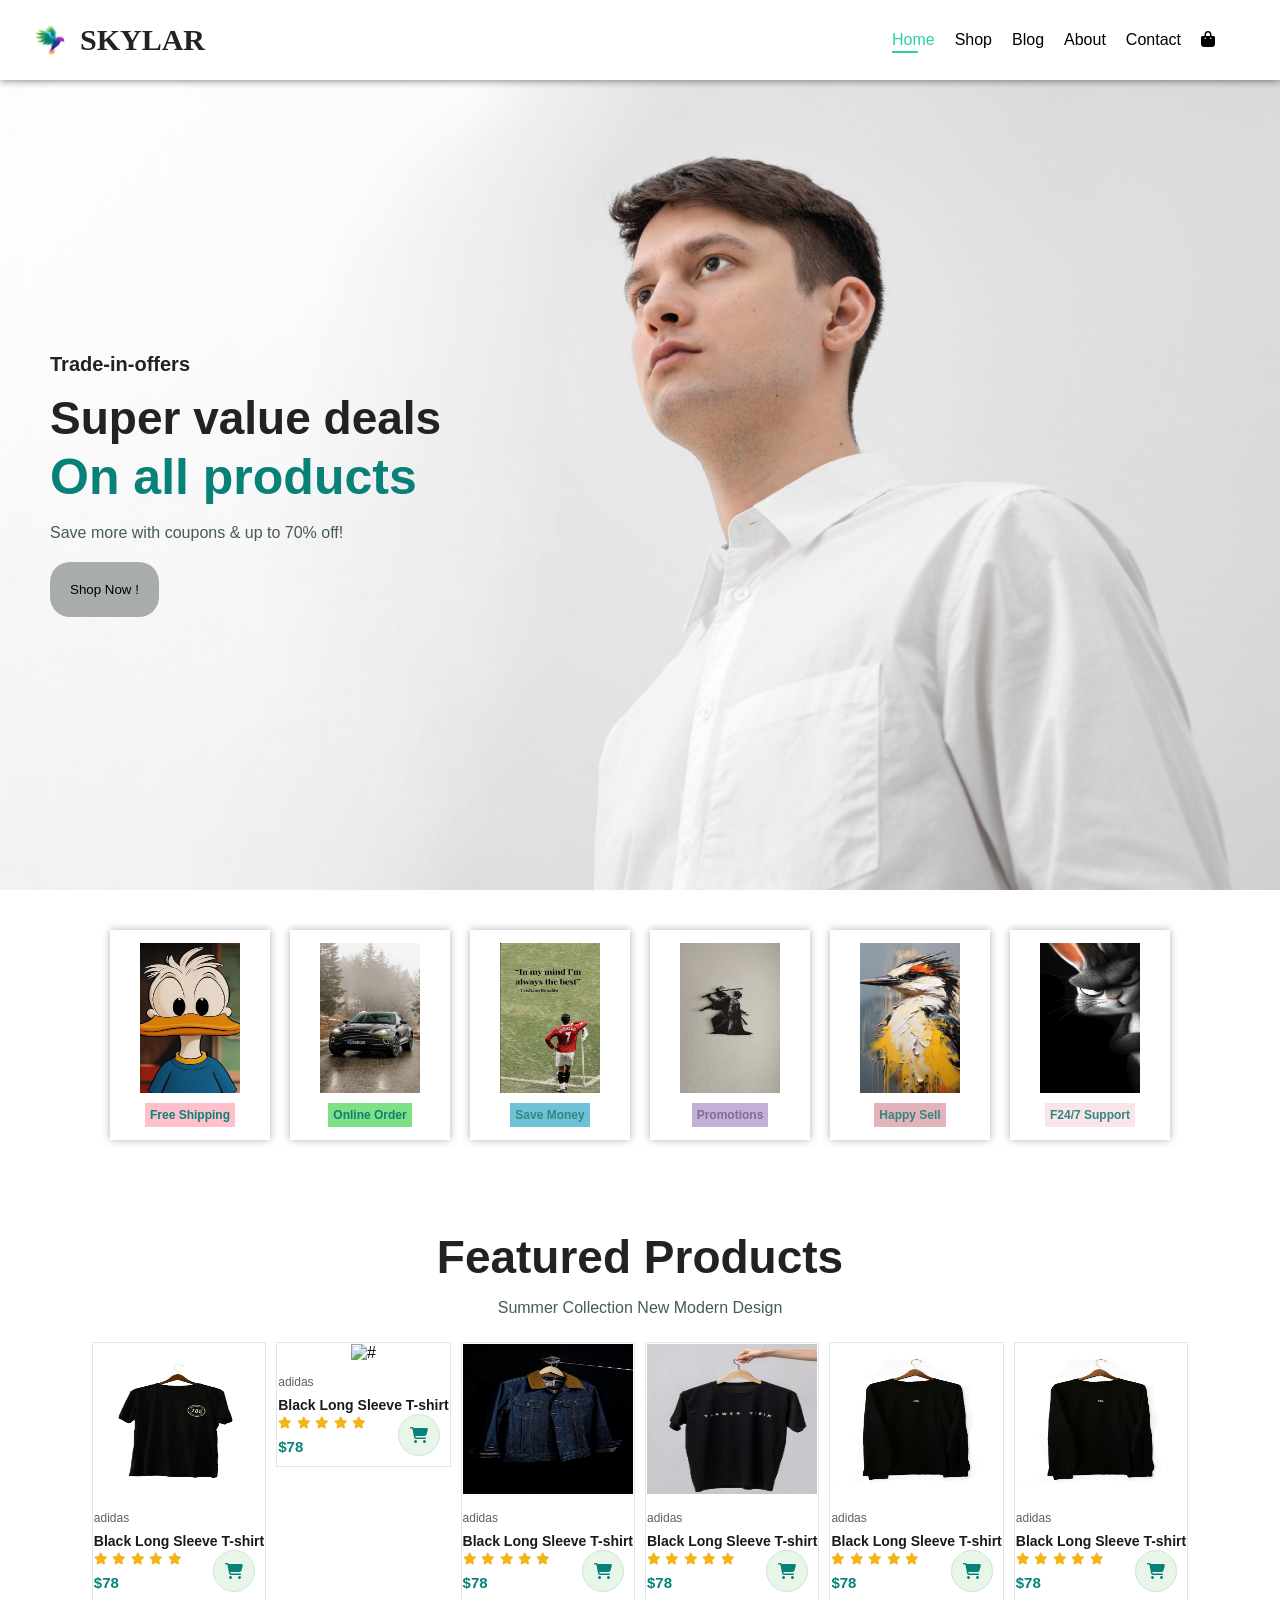
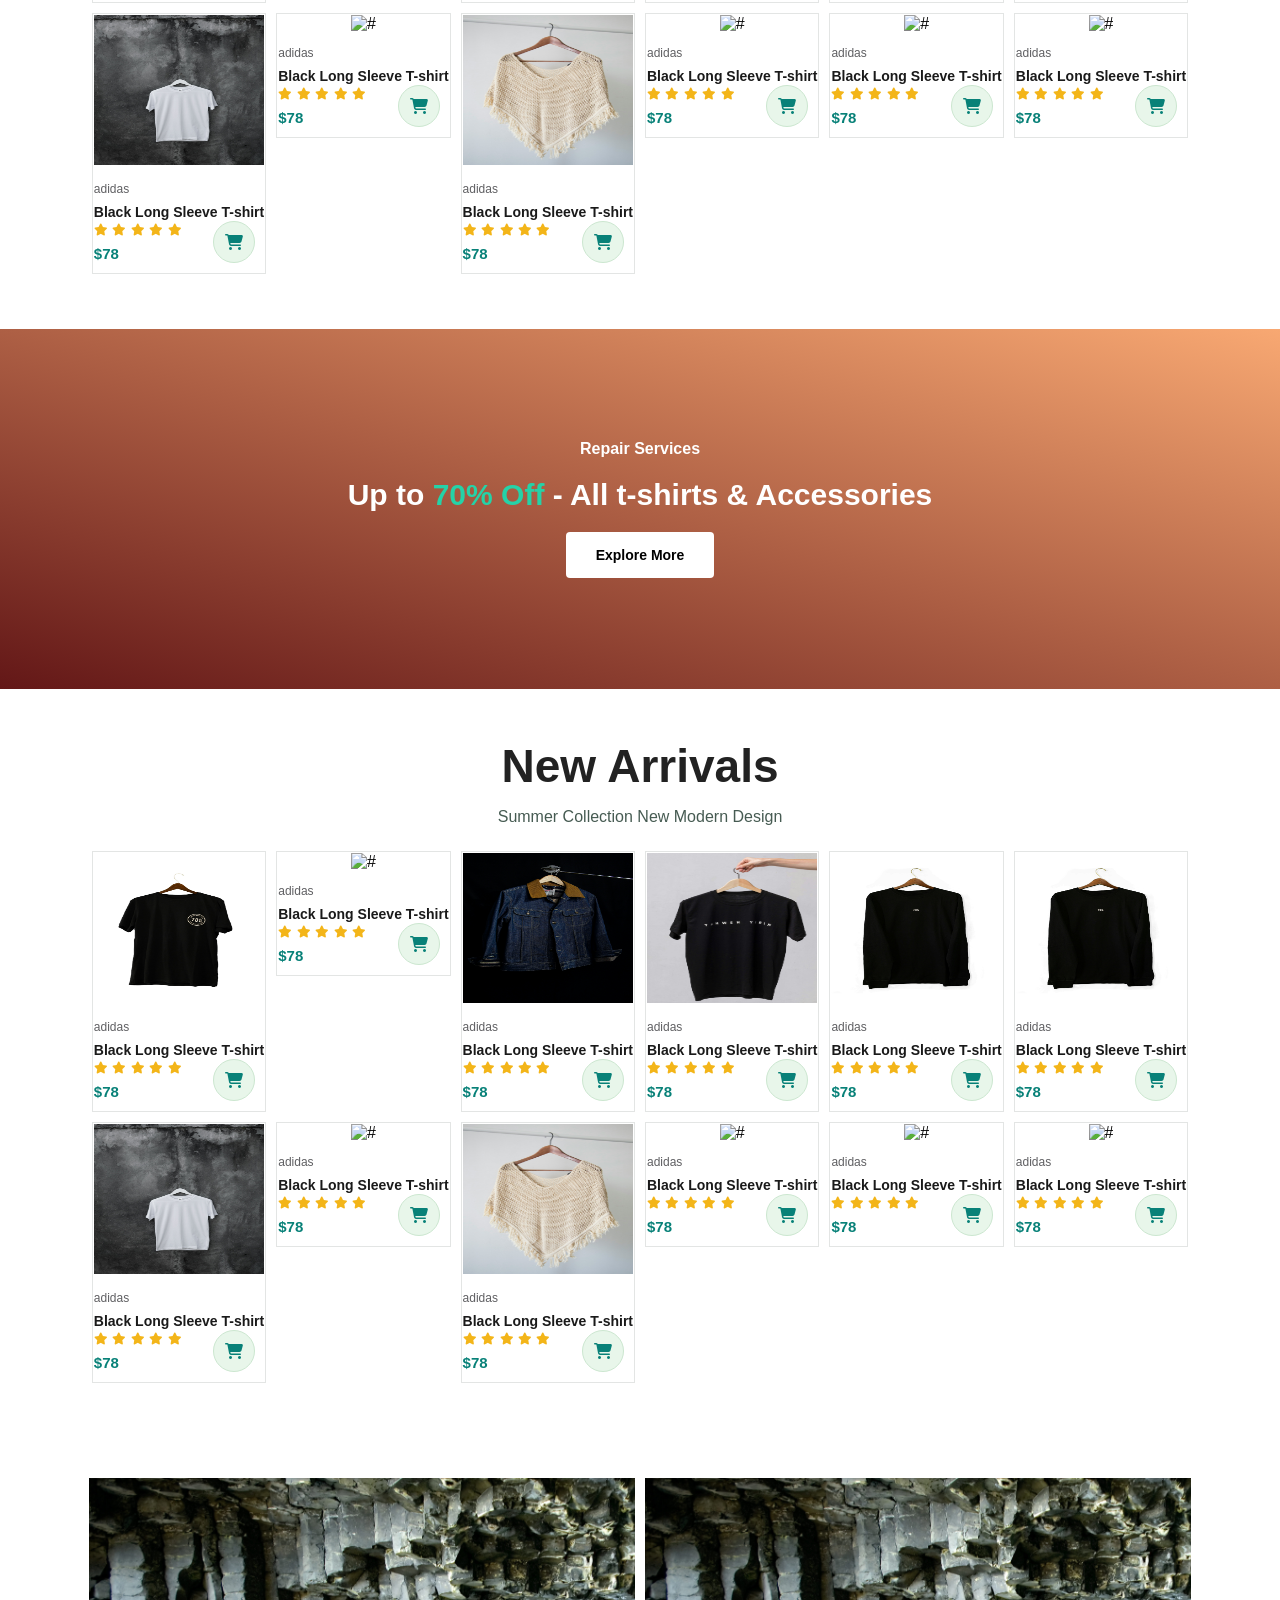
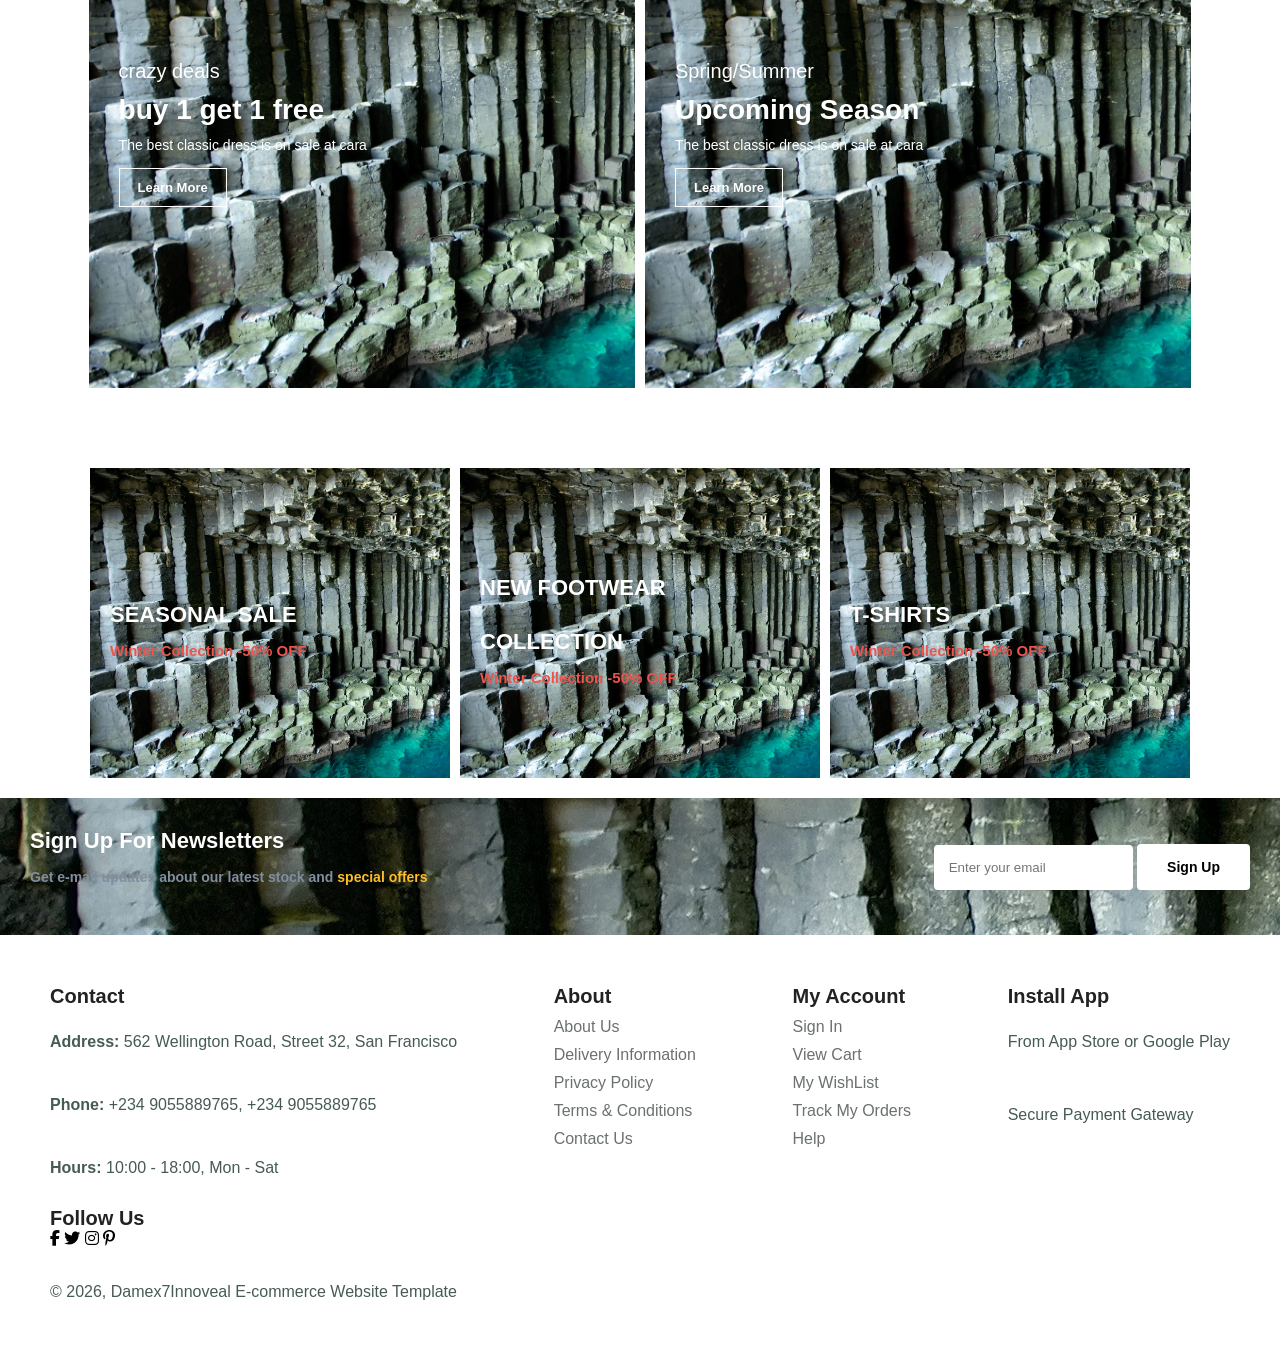
==== index.html @ 4b497063 "first" ====
<!DOCTYPE html>
<html lang="en">
<head>
    <meta charset="UTF-8">
    <meta name="viewport" content="width=device-width, initial-scale=1.0">
    <link rel="stylesheet" href="https://cdnjs.cloudflare.com/ajax/libs/font-awesome/6.6.0/css/all.min.css">
    <link rel="icon" href="./img/bird_2.jpg">
    <link rel="stylesheet" href="style.css">
    <title>Skylar</title>
</head>
<body>
    <section class="header" id="header">
        <nav class="nav-bar">
            <div class="logo"><img src="./img/bird_2.jpg" alt="#"><h2>SKYLAR</h2></div>

            

            <div class="navbarul" id="navbarul">
                <ul id="nav_barul" class="nav_barul">
                    <li><a class="active" href="#">Home</a></li>
                    <li><a href="./shop.html">Shop</a></li>
                    <li><a href="./blog.html">Blog</a></li>
                    <li><a href="#">About</a></li>
                    <li><a href="#">Contact</a></li>
                    <li><a href="cart.html"><i class="fa-solid fa-bag-shopping"></i></a></li>
                    <div class="cancel" id="cancel">
                        <i class="fa-solid fa-xmark"></i>
                    </div>
                </ul>
            </div>
            
            <div class="bars" id="bars">
                <i class="fa-solid fa-bars"></i>
            </div>
            
        </nav>
    </section>

    <section class="hero" id="hero">
        <div class="content">
            <h4>Trade-in-offers</h4>
            <h2>Super value deals</h2>
            <h1>On all products</h1>
            <p>Save more with coupons & up to 70% off!</p>
            <button>Shop Now !</button>
        </div>
        
    </section>

    <section class="feature" id="feature">
        <div class="fe-box">
            <img src="./img/image 1.jpeg" alt="#">
            <h6>Free Shipping</h6>
        </div>

        <div class="fe-box">
            <img src="./img/image 2.jpeg" alt="#">
            <h6>Online Order</h6>
        </div>

        <div class="fe-box">
            <img src="./img/image-3.jpeg" alt="#">
            <h6>Save Money</h6>
        </div>

        <div class="fe-box">
            <img src="./img/image-4.jpeg" alt="#">
            <h6>Promotions</h6>
        </div>

        <div class="fe-box">
            <img src="./img/image-7.jpeg" alt="#">
            <h6>Happy Sell</h6>
        </div>

        <div class="fe-box">
            <img src="./img/image-6.jpeg" alt="#">
            <h6>F24/7 Support</h6>
        </div>
    </section>

    <section class="product1" id="product1">
        <h2>Featured Products</h2>
        <p>Summer Collection New Modern Design</p>
        <div class="pro-container">
            <div class="pro">
                <img src="./img/Cloth1.jpg" alt="#">
                <div class="des">
                    <span>adidas</span>
                    <h5>Black Long Sleeve T-shirt</h5>
                    <div class="star">
                        <i class="fas fa-star"></i>
                        <i class="fas fa-star"></i>
                        <i class="fas fa-star"></i>
                        <i class="fas fa-star"></i>
                        <i class="fas fa-star"></i>
                    </div>
                    <h4>$78</h4>
                </div>
                <a href="#"><i class="fas fa-shopping-cart cart"></i></a>
            </div>

            <div class="pro">
                <img src="./img/Cloth2.jpg" alt="#">
                <div class="des">
                    <span>adidas</span>
                    <h5>Black Long Sleeve T-shirt</h5>
                    <div class="star">
                        <i class="fas fa-star"></i>
                        <i class="fas fa-star"></i>
                        <i class="fas fa-star"></i>
                        <i class="fas fa-star"></i>
                        <i class="fas fa-star"></i>
                    </div>
                    <h4>$78</h4>
                </div>
                <a href="#"><i class="fas fa-shopping-cart cart"></i></a>
            </div>

            <div class="pro">
                <img src="./img/Cloth3.jpg" alt="#">
                <div class="des">
                    <span>adidas</span>
                    <h5>Black Long Sleeve T-shirt</h5>
                    <div class="star">
                        <i class="fas fa-star"></i>
                        <i class="fas fa-star"></i>
                        <i class="fas fa-star"></i>
                        <i class="fas fa-star"></i>
                        <i class="fas fa-star"></i>
                    </div>
                    <h4>$78</h4>
                </div>
                <a href="#"><i class="fas fa-shopping-cart cart"></i></a>
            </div>

            <div class="pro">
                <img src="./img/Cloth4.jpg" alt="#">
                <div class="des">
                    <span>adidas</span>
                    <h5>Black Long Sleeve T-shirt</h5>
                    <div class="star">
                        <i class="fas fa-star"></i>
                        <i class="fas fa-star"></i>
                        <i class="fas fa-star"></i>
                        <i class="fas fa-star"></i>
                        <i class="fas fa-star"></i>
                    </div>
                    <h4>$78</h4>
                </div>
                <a href="#"><i class="fas fa-shopping-cart cart"></i></a>
            </div>

            <div class="pro">
                <img src="./img/Cloth6.jpg" alt="#">
                <div class="des">
                    <span>adidas</span>
                    <h5>Black Long Sleeve T-shirt</h5>
                    <div class="star">
                        <i class="fas fa-star"></i>
                        <i class="fas fa-star"></i>
                        <i class="fas fa-star"></i>
                        <i class="fas fa-star"></i>
                        <i class="fas fa-star"></i>
                    </div>
                    <h4>$78</h4>
                </div>
                <a href="#"><i class="fas fa-shopping-cart cart"></i></a>
            </div>

            <div class="pro">
                <img src="./img/Cloth6.jpg" alt="#">
                <div class="des">
                    <span>adidas</span>
                    <h5>Black Long Sleeve T-shirt</h5>
                    <div class="star">
                        <i class="fas fa-star"></i>
                        <i class="fas fa-star"></i>
                        <i class="fas fa-star"></i>
                        <i class="fas fa-star"></i>
                        <i class="fas fa-star"></i>
                    </div>
                    <h4>$78</h4>
                </div>
                <a href="#"><i class="fas fa-shopping-cart cart"></i></a>
            </div>

            <div class="pro">
                <img src="./img/Cloth7.jpg" alt="#">
                <div class="des">
                    <span>adidas</span>
                    <h5>Black Long Sleeve T-shirt</h5>
                    <div class="star">
                        <i class="fas fa-star"></i>
                        <i class="fas fa-star"></i>
                        <i class="fas fa-star"></i>
                        <i class="fas fa-star"></i>
                        <i class="fas fa-star"></i>
                    </div>
                    <h4>$78</h4>
                </div>
                <a href="#"><i class="fas fa-shopping-cart cart"></i></a>
            </div>

            <div class="pro">
                <img src="./img/Cloth8.jpg" alt="#">
                <div class="des">
                    <span>adidas</span>
                    <h5>Black Long Sleeve T-shirt</h5>
                    <div class="star">
                        <i class="fas fa-star"></i>
                        <i class="fas fa-star"></i>
                        <i class="fas fa-star"></i>
                        <i class="fas fa-star"></i>
                        <i class="fas fa-star"></i>
                    </div>
                    <h4>$78</h4>
                </div>
                <a href="#"><i class="fas fa-shopping-cart cart"></i></a>
            </div>

            <div class="pro">
                <img src="./img/Cloth9.jpg" alt="#">
                <div class="des">
                    <span>adidas</span>
                    <h5>Black Long Sleeve T-shirt</h5>
                    <div class="star">
                        <i class="fas fa-star"></i>
                        <i class="fas fa-star"></i>
                        <i class="fas fa-star"></i>
                        <i class="fas fa-star"></i>
                        <i class="fas fa-star"></i>
                    </div>
                    <h4>$78</h4>
                </div>
                <a href="#"><i class="fas fa-shopping-cart cart"></i></a>
            </div>

            <div class="pro">
                <img src="./img/Cloth10.jpg" alt="#">
                <div class="des">
                    <span>adidas</span>
                    <h5>Black Long Sleeve T-shirt</h5>
                    <div class="star">
                        <i class="fas fa-star"></i>
                        <i class="fas fa-star"></i>
                        <i class="fas fa-star"></i>
                        <i class="fas fa-star"></i>
                        <i class="fas fa-star"></i>
                    </div>
                    <h4>$78</h4>
                </div>
                <a href="#"><i class="fas fa-shopping-cart cart"></i></a>
            </div>

            <div class="pro">
                <img src="./img/Cloth10.jpg" alt="#">
                <div class="des">
                    <span>adidas</span>
                    <h5>Black Long Sleeve T-shirt</h5>
                    <div class="star">
                        <i class="fas fa-star"></i>
                        <i class="fas fa-star"></i>
                        <i class="fas fa-star"></i>
                        <i class="fas fa-star"></i>
                        <i class="fas fa-star"></i>
                    </div>
                    <h4>$78</h4>
                </div>
                <a href="#"><i class="fas fa-shopping-cart cart"></i></a>
            </div>

            <div class="pro">
                <img src="./img/Cloth10.jpg" alt="#">
                <div class="des">
                    <span>adidas</span>
                    <h5>Black Long Sleeve T-shirt</h5>
                    <div class="star">
                        <i class="fas fa-star"></i>
                        <i class="fas fa-star"></i>
                        <i class="fas fa-star"></i>
                        <i class="fas fa-star"></i>
                        <i class="fas fa-star"></i>
                    </div>
                    <h4>$78</h4>
                </div>
                <a href="#"><i class="fas fa-shopping-cart cart"></i></a>
            </div>
        </div>
    </section>

    <section class="banner" id="banner">
        <h4>Repair Services</h4>
        <h2>Up to <span>70% Off</span> - All t-shirts & Accessories</h2>
        <button class="normal">Explore More</button>
    </section>

    <section class="product1" id="product2">
        <h2>New Arrivals</h2>
        <p>Summer Collection New Modern Design</p>
        <div class="pro-container">
            <div class="pro">
                <img src="./img/Cloth1.jpg" alt="#">
                <div class="des">
                    <span>adidas</span>
                    <h5>Black Long Sleeve T-shirt</h5>
                    <div class="star">
                        <i class="fas fa-star"></i>
                        <i class="fas fa-star"></i>
                        <i class="fas fa-star"></i>
                        <i class="fas fa-star"></i>
                        <i class="fas fa-star"></i>
                    </div>
                    <h4>$78</h4>
                </div>
                <a href="#"><i class="fas fa-shopping-cart cart"></i></a>
            </div>

            <div class="pro">
                <img src="./img/Cloth2.jpg" alt="#">
                <div class="des">
                    <span>adidas</span>
                    <h5>Black Long Sleeve T-shirt</h5>
                    <div class="star">
                        <i class="fas fa-star"></i>
                        <i class="fas fa-star"></i>
                        <i class="fas fa-star"></i>
                        <i class="fas fa-star"></i>
                        <i class="fas fa-star"></i>
                    </div>
                    <h4>$78</h4>
                </div>
                <a href="#"><i class="fas fa-shopping-cart cart"></i></a>
            </div>

            <div class="pro">
                <img src="./img/Cloth3.jpg" alt="#">
                <div class="des">
                    <span>adidas</span>
                    <h5>Black Long Sleeve T-shirt</h5>
                    <div class="star">
                        <i class="fas fa-star"></i>
                        <i class="fas fa-star"></i>
                        <i class="fas fa-star"></i>
                        <i class="fas fa-star"></i>
                        <i class="fas fa-star"></i>
                    </div>
                    <h4>$78</h4>
                </div>
                <a href="#"><i class="fas fa-shopping-cart cart"></i></a>
            </div>

            <div class="pro">
                <img src="./img/Cloth4.jpg" alt="#">
                <div class="des">
                    <span>adidas</span>
                    <h5>Black Long Sleeve T-shirt</h5>
                    <div class="star">
                        <i class="fas fa-star"></i>
                        <i class="fas fa-star"></i>
                        <i class="fas fa-star"></i>
                        <i class="fas fa-star"></i>
                        <i class="fas fa-star"></i>
                    </div>
                    <h4>$78</h4>
                </div>
                <a href="#"><i class="fas fa-shopping-cart cart"></i></a>
            </div>

            <div class="pro">
                <img src="./img/Cloth6.jpg" alt="#">
                <div class="des">
                    <span>adidas</span>
                    <h5>Black Long Sleeve T-shirt</h5>
                    <div class="star">
                        <i class="fas fa-star"></i>
                        <i class="fas fa-star"></i>
                        <i class="fas fa-star"></i>
                        <i class="fas fa-star"></i>
                        <i class="fas fa-star"></i>
                    </div>
                    <h4>$78</h4>
                </div>
                <a href="#"><i class="fas fa-shopping-cart cart"></i></a>
            </div>

            <div class="pro">
                <img src="./img/Cloth6.jpg" alt="#">
                <div class="des">
                    <span>adidas</span>
                    <h5>Black Long Sleeve T-shirt</h5>
                    <div class="star">
                        <i class="fas fa-star"></i>
                        <i class="fas fa-star"></i>
                        <i class="fas fa-star"></i>
                        <i class="fas fa-star"></i>
                        <i class="fas fa-star"></i>
                    </div>
                    <h4>$78</h4>
                </div>
                <a href="#"><i class="fas fa-shopping-cart cart"></i></a>
            </div>

            <div class="pro">
                <img src="./img/Cloth7.jpg" alt="#">
                <div class="des">
                    <span>adidas</span>
                    <h5>Black Long Sleeve T-shirt</h5>
                    <div class="star">
                        <i class="fas fa-star"></i>
                        <i class="fas fa-star"></i>
                        <i class="fas fa-star"></i>
                        <i class="fas fa-star"></i>
                        <i class="fas fa-star"></i>
                    </div>
                    <h4>$78</h4>
                </div>
                <a href="#"><i class="fas fa-shopping-cart cart"></i></a>
            </div>

            <div class="pro">
                <img src="./img/Cloth8.jpg" alt="#">
                <div class="des">
                    <span>adidas</span>
                    <h5>Black Long Sleeve T-shirt</h5>
                    <div class="star">
                        <i class="fas fa-star"></i>
                        <i class="fas fa-star"></i>
                        <i class="fas fa-star"></i>
                        <i class="fas fa-star"></i>
                        <i class="fas fa-star"></i>
                    </div>
                    <h4>$78</h4>
                </div>
                <a href="#"><i class="fas fa-shopping-cart cart"></i></a>
            </div>

            <div class="pro">
                <img src="./img/Cloth9.jpg" alt="#">
                <div class="des">
                    <span>adidas</span>
                    <h5>Black Long Sleeve T-shirt</h5>
                    <div class="star">
                        <i class="fas fa-star"></i>
                        <i class="fas fa-star"></i>
                        <i class="fas fa-star"></i>
                        <i class="fas fa-star"></i>
                        <i class="fas fa-star"></i>
                    </div>
                    <h4>$78</h4>
                </div>
                <a href="#"><i class="fas fa-shopping-cart cart"></i></a>
            </div>

            <div class="pro">
                <img src="./img/Cloth10.jpg" alt="#">
                <div class="des">
                    <span>adidas</span>
                    <h5>Black Long Sleeve T-shirt</h5>
                    <div class="star">
                        <i class="fas fa-star"></i>
                        <i class="fas fa-star"></i>
                        <i class="fas fa-star"></i>
                        <i class="fas fa-star"></i>
                        <i class="fas fa-star"></i>
                    </div>
                    <h4>$78</h4>
                </div>
                <a href="#"><i class="fas fa-shopping-cart cart"></i></a>
            </div>

            <div class="pro">
                <img src="./img/Cloth10.jpg" alt="#">
                <div class="des">
                    <span>adidas</span>
                    <h5>Black Long Sleeve T-shirt</h5>
                    <div class="star">
                        <i class="fas fa-star"></i>
                        <i class="fas fa-star"></i>
                        <i class="fas fa-star"></i>
                        <i class="fas fa-star"></i>
                        <i class="fas fa-star"></i>
                    </div>
                    <h4>$78</h4>
                </div>
                <a href="#"><i class="fas fa-shopping-cart cart"></i></a>
            </div>

            <div class="pro">
                <img src="./img/Cloth10.jpg" alt="#">
                <div class="des">
                    <span>adidas</span>
                    <h5>Black Long Sleeve T-shirt</h5>
                    <div class="star">
                        <i class="fas fa-star"></i>
                        <i class="fas fa-star"></i>
                        <i class="fas fa-star"></i>
                        <i class="fas fa-star"></i>
                        <i class="fas fa-star"></i>
                    </div>
                    <h4>$78</h4>
                </div>
                <a href="#"><i class="fas fa-shopping-cart cart"></i></a>
            </div>
        </div>
    </section>

    <section class="sm-banner" id="sm-banner">
        <div class="banner-box">
            <h4>crazy deals</h4>
            <h2>buy 1 get 1 free</h2>
            <span>The best classic dress is on sale at cara</span>
            <button class="white">Learn More</button>
        </div>

        <div class="banner-box">
            <h4>Spring/Summer</h4>
            <h2>Upcoming Season</h2>
            <span>The best classic dress is on sale at cara</span>
            <button class="white">Learn More</button>
        </div>
    </section>

    <section class="banner3" id="banner3">
        <div class="banner-box">
            <h2>SEASONAL SALE</h2>
            <h3>Winter Collection -50% OFF</h3>
        </div>
        <div class="banner-box">
            <h2>NEW FOOTWEAR COLLECTION</h2>
            <h3>Winter Collection -50% OFF</h3>
        </div>
        <div class="banner-box">
            <h2>T-SHIRTS</h2>
            <h3>Winter Collection -50% OFF</h3>
        </div>
    </section>

    <section class="newsletter" id="newsletter">
        <div class="newstext">
            <h4>Sign Up For Newsletters</h4>
            <p>Get e-mail updates about our latest stock and <span>special offers</span></p>
        </div>
        <div class="form">
            <form action="#">
                <input type="email" placeholder="Enter your email">
                <button class="normal">Sign Up</button>
            </form>
        </div>
    </section>

    <footer class="footer">
        <div class="col">
            <h4>Contact</h4>
            <p><strong>Address: </strong>562 Wellington Road, Street 32, San Francisco</p>
            <p><strong>Phone: </strong>+234 9055889765, +234 9055889765</p>
            <p><strong>Hours: </strong> 10:00 - 18:00, Mon - Sat</p>
            <div class="follow">
                <h4>Follow Us</h4>
                <div class="icon">
                    <i class="fab fa-facebook-f"></i>
                    <i class="fab fa-twitter"></i>
                    <i class="fab fa-instagram"></i>
                    <i class="fab fa-pinterest-p"></i>
                </div>
            </div>
        </div>

        <div class="col">
            <h4>About</h4>
            <a href="#">About Us</a>
            <a href="#">Delivery Information</a>
            <a href="#">Privacy Policy</a>
            <a href="#">Terms & Conditions</a>
            <a href="#">Contact Us</a>
        </div>

        <div class="col">
            <h4>My Account</h4>
            <a href="#">Sign In</a>
            <a href="#">View Cart</a>
            <a href="#">My WishList</a>
            <a href="#">Track My Orders</a>
            <a href="#">Help</a>
        </div>

        <div class="col install">
            <h4>Install App</h4>
            <p>From App Store or Google Play</p>
            <div class="row">

            </div>
            <p>Secure Payment Gateway</p>
        </div>

        <div class="copyright">
            <p>&copy; 2026, Damex7Innoveal E-commerce Website Template</p>
        </div>
    </footer>

    <script src="./script.js"></script>
</body>
</html>
---- style.css ----
*{
    margin: 0;
    padding: 0;
    font-family: sans-serif;
}

/* h1, h2, h4... */
h1{
    font-size: 50px;
    line-height: 64px;
    color: #222;
}

h2{
    font-size: 46px;
    line-height: 54px;
    color: #222;
}

h4{
    font-size: 20px;
    color: #222;
}

h6{
    font-size: 12px;
    font-weight: 700;
    color: #222;
}

p{
    font-size: 16px;
    color: #465b52;
    margin: 15px 0 20px 0;
}

/* header */

.header, .nav-bar{
    display: flex;
    justify-content: space-between;
    box-shadow: 0px 0px 8px rgba(0, 0, 0, 0.3);
    height: 80px;
    width: 100%;
    position: sticky;
    top: 0;
    left: 0;
    z-index: 999;
    background-color: white;
}

.nav-bar{
    padding-left: 20px;
    padding-right: 65px;
}

.navbarul{
    display: flex;
    justify-content: center;
}

.nav_barul{
    display: flex;
    gap: 20px;
    list-style-type: none;
    align-items: center;
}

.nav_barul li {
    position: relative;
}

.nav_barul li a{
    text-decoration: none;
    color: black;
}

.nav_barul li a:hover, .nav-bar ul li a.active{
    /* border-bottom: 2px solid #25d2a7; */
    color: #25d2a7;
    transition: 0.2s;
}

.nav_barul li a.active::after,.nav-bar ul li a:hover::after{
    content: "";
    width: 60%;
    height: 2px;
    background: #25d2a7;
    position: absolute;
    bottom: -4px;
    left: 0px;
}

.logo{
    display: flex;
    justify-content: center;
    align-items: center;
}

.logo img {
    height: 60px;
    width: 60px;
}

.nav-bar h2{
    font-size: 30px;
    font-family: Cambria, Cochin, Georgia, Times, 'Times New Roman', serif;
}

/* Home Page */
.hero{
    background-image: url(./img/portrait-man-wearing-white-clothes.jpg);
    background-size: cover;
    background-repeat: no-repeat;
    background-position: top 25% right 0%;
    display: flex;
    flex-direction: column;
    align-items: flex-start;
    justify-content: center;
    height: 90vh;
    width: 100%;
}

.hero h4{
    padding-bottom: 15px;
}

.hero h1{
    color: #088178;
}

.hero .content{
    padding-left: 50px;
}

.hero button{
    border: none;
    padding: 20px;
    border-radius: 20px;
    cursor: pointer;
    background-color: #a8adab;
    font: 14px;
    font: 900;
}

.hero button:hover{
    background-color: #088178;
    color: white;
    transition: 0.2s;
}

/* feature */
.feature{
    padding: 40px 80px;
    display: flex;
    flex-wrap: wrap;
    justify-content: center;
    gap: 20px;
}

.fe-box img{
    height: 150px;
    width: 100px;
    border: none;
}

.fe-box{
    height: 150px;
    width: 100px;
    display: flex;
    flex-direction: column;
    gap: 10px;
    align-items: center;
    justify-content: center;
    padding: 30px;
    box-shadow: 0px 0px 8px rgba(0, 0, 0, 0.3);
    cursor: pointer;
}

.fe-box:hover{
    box-shadow: 10px 10px 54px rgba(70, 62, 221, 0.1);
}

.fe-box h6{
    background-color: pink;
    color: #088178;
    padding: 5px;
}

.fe-box:nth-child(2) h6{
    background-color: #7fdf84;
    color: #088178;
}

.fe-box:nth-child(3) h6{
    background-color: #6ec1d6;
    color: #348580;
}

.fe-box:nth-child(4) h6{
    background-color: #c4afd9;
    color: #7e6f8d;
}

.fe-box:nth-child(5) h6{
    background-color: rgb(226, 179, 187);
    color: #348580;
}

.fe-box:nth-child(6) h6{
    background-color: rgb(250, 229, 233);
    color: #348580;
}

.product1{
    text-align: center;
    margin-top: 50px;
    margin-bottom: 50px;
}

.product1 .pro-container{
    display: flex;
    flex-wrap: wrap;
    gap: 10px;
    justify-content: center;
    padding: 5px;
}

.product1 .pro-container .pro{
    height: 100%;
    position: relative;
    border: 1px solid #e3e5e4;
    padding: 1px;
    cursor: pointer;
}

.product1 .pro-container .pro:hover{
    box-shadow: 0px 0px 8px rgba(0, 0, 0, 0.3);
}

.product1 .pro-container .pro img{
    height: 150px;
    width: 100%;
}

.product1 .pro .des{
    text-align: start;
    padding: 10px 0;
}

.product1 .pro .des span{
    color: #606063;
    font-size: 12px;
}

.product1 .pro .des h5{
    padding-top: 7px;
    color: #1a1a1a;
    font-size: 14px;
}

.product1 .pro .des i{
    font-size: 12px;
    color: rgb(243, 181, 25);
}

.product1 .pro .des h4{
    padding-top: 7px;
    font-size: 15px;
    font-weight: 700;
    color: #088178;
}

.product1 .pro .cart{
    width: 40px;
    height: 40px;
    line-height: 40px;
    border-radius: 50px;
    background-color: #e8f6ea;
    border: 1px solid #cce7d0;
    color:#088178;
    position: absolute;
    bottom: 10px;
    right: 10px;
}

.banner{
    display: flex;
    flex-direction: column;
    text-align: center;
    justify-content: center;
    align-items: center;
    margin: 40px 0;
    background: linear-gradient(to right top, #631717, #f8a872);
    width: 100%;
    height: 40vh;
}

.banner h4{
    color: white;
    font-size: 16px;
}

.banner h2{
    color: white;
    font-size: 30px;
    padding: 10px 0;
}

.banner h2 span{
    color: #25d2a7;
}

button.normal{
    font-size: 14px;
    font-weight: 600;
    padding: 15px 30px;
    color: #000;
    background-color: #fff;
    border-radius: 4px;
    cursor: pointer;
    border: none;
    outline: none;
    transition: 0.2s;
}

button.normal:hover{
    background-color: #25d2a7;
    color: white;
}

.sm-banner{
    display: flex;
    flex-wrap: wrap;
    gap: 10px;
    justify-content: center;
}

.sm-banner .banner-box{
    display: flex;
    flex-direction: column;
    text-align: left;
    justify-content: center;
    align-items: flex-start;
    margin: 40px 0;
    /* background: linear-gradient(to right top, #631717, #f8a872); */
    /* min-width: 580px; */
    width: 38%;
    height: 50vh;
    background-image: url(./img/cave.jpg);
    background-size: cover;
    background-repeat: no-repeat;
    padding: 30px;
    cursor: pointer;
}

.sm-banner .banner-box h2{
    color: white;
    font-size: 28px;
    font-weight: 800;
}

.sm-banner .banner-box h4{
    color: white;
    font-size: 20px;
    font-weight: 300;
}

.sm-banner .banner-box span{
    color: white;
    font-size: 14px;
    font-weight: 500;
    padding-bottom: 15px;
}

button.white{
    font-size: 13px;
    font-weight: 600;
    padding: 11px 18px;
    color: #fff;
    background-color: transparent;
    border: 1px solid #fff;
    cursor: pointer;
    outline: none;
    transition: 0.2s;
}

.sm-banner .banner-box:hover button{
    background: #25d2a7;
}

.banner3{
    display: flex;
    flex-wrap: wrap;
    gap: 10px;
    justify-content: center;
}

.banner3 .banner-box{
    display: flex;
    flex-direction: column;
    text-align: left;
    justify-content: center;
    align-items: flex-start;
    margin: 40px 0; 
    width: 25%;
    height: 30vh;
    background-image: url(./img/cave.jpg);
    background-size: cover;
    background-repeat: no-repeat;
    padding: 20px;
    margin-bottom: 20px;
    cursor: pointer;
}

.banner3 h2{
    color: white;
    font-size: 22px;
    font-weight: 900;
}

.banner3 h3{
    color: #ec544e;
    font-size: 15px;
    font-weight: 800;
}

.newsletter{
    display: flex;
    justify-content: space-between;
    flex-wrap: wrap;
    align-items: center;
    background-image: url(./img/cave.jpg);
    background-repeat: no-repeat;
    background-position: 20% 30%;
    padding: 30px;
}


.newsletter h4{
    font-size: 22px;
    font-weight: 700;
    color: #fff;
}

.newsletter p{
    font-size: 14px;
    font-weight: 600;
    color: #818ea0;
}

.newsletter p span{
    color: #ffbd27;
}

.newsletter input{
    border: 1px solid transparent;
    padding: 14px;
    border-radius: 4px;
    outline: none;
}

.newsletter button{
    font-size: 14px;
    font-weight: 600;
    cursor: pointer;
    transition: 0.2s;
}

.newsletter button:hover{
    color: #fff;
    background-color: #25d2a7;
}

footer, .footer{
    display: flex;
    flex-wrap: wrap;
    justify-content: space-between;
    padding: 50px;
}

.col{
    display: flex;
    flex-direction: column;
    align-items: flex-start;
    margin-bottom: 20px;
    gap: 10px;
}

.col a{
    color: #6b716f;
    text-decoration: none;
}

.col a:hover{
    color: #c4afd9;
}

.bars{
    display: flex;
    justify-content: center;
    align-items: center;
    display: none;
}

.cancel{
    display: flex;
    justify-content: center;
    align-items: center;
    display: none;
}

/* SHOP PAGE */

.pageheader{
    background-image: url(./img/cave.jpg);
    width: 100%;
    height: 40vh;
    background-size: cover;
    display: flex;
    justify-content: center;
    text-align: center;
    flex-direction: column;
}

.pageheader h2{
    color: #fff;
}

.pageheader p{
    color: #fff;
}

.pagination{
    text-align: center;
    padding: 50px;
}

.pagination a{
    text-decoration: none;
    background-color: #088178;
    padding: 15px 20px;
    border-radius: 4px;
    color: #fff;
    font-weight: 600;
}

.pagination a i{
    font-size: 16px;
    font-weight: 600;
}

/* sproducts */
.prodetails{
    display: flex;
    /* flex-wrap: wrap; */
    /* justify-content: center; */
}

.single-pro-image{
    width: 40%;
    padding: 10px;
    /* background-color: red; */
    text-align: center;
}

.single-pro-details{
    width: 50%;
    padding: 20px;
}


.single-pro-details select{
    padding: 5px;
    margin-top: 10px;
}


.cart-stuff input{
    width: 5%;
    padding: 10px;
    outline: none;
    border: 1px solid #606063;
    border-radius: 4px;
}

.cart-stuff button{
    padding: 10px;
    border: none;
    outline: none;
    border-radius: 4px;
    cursor: pointer;
    font-size: 14px;
    font-weight: 600;
    background-color: #25d2a7;
    color: white;
}

.cart-stuff button:hover{
    background-color: #148065;
    color: white;
}

.cart-stuff{
    margin-top: 10px;
    margin-bottom: 20px;
}

.small-img-group{
    display: flex;
    justify-content: space-between;
}

.small-img-col img{
    height: 100px;
}

.big-img img{
    height: 500px;
}

.small-img-col{
    flex-basis: 24%;
    cursor: pointer;
}


.desc1{
    display: flex;
    flex-direction: column;
    gap: 20px;
}

/* Blog Page */







@media screen and (max-width: 540px){
    .nav-bar{
        padding: 0;
    }

    .shows{
        display: block !important; 
    }

    .hide{
        display: none !important;
    }

    .navbarul{
        display: none;
        width: 100%;
    }

    .nav_barul{
        padding-top: 30px;
        display: flex;
        flex-direction: column;
        align-items: center;
        background-color: #088178;
        width: 100%;
        height: 100vh;
        position: relative;
    }

    .nav-bar ul li a{
        color: white;
    }

    .bars{
        display: flex;
        justify-content: center;
        align-items: center;
        /* display: none; */
        margin-right: 15px;
    }

    .cancel{
        /* display: block; */
        display: flex;
        justify-content: center;
        align-items: center;
        position: absolute;
        right: 15px;
        color: white;
    }
}
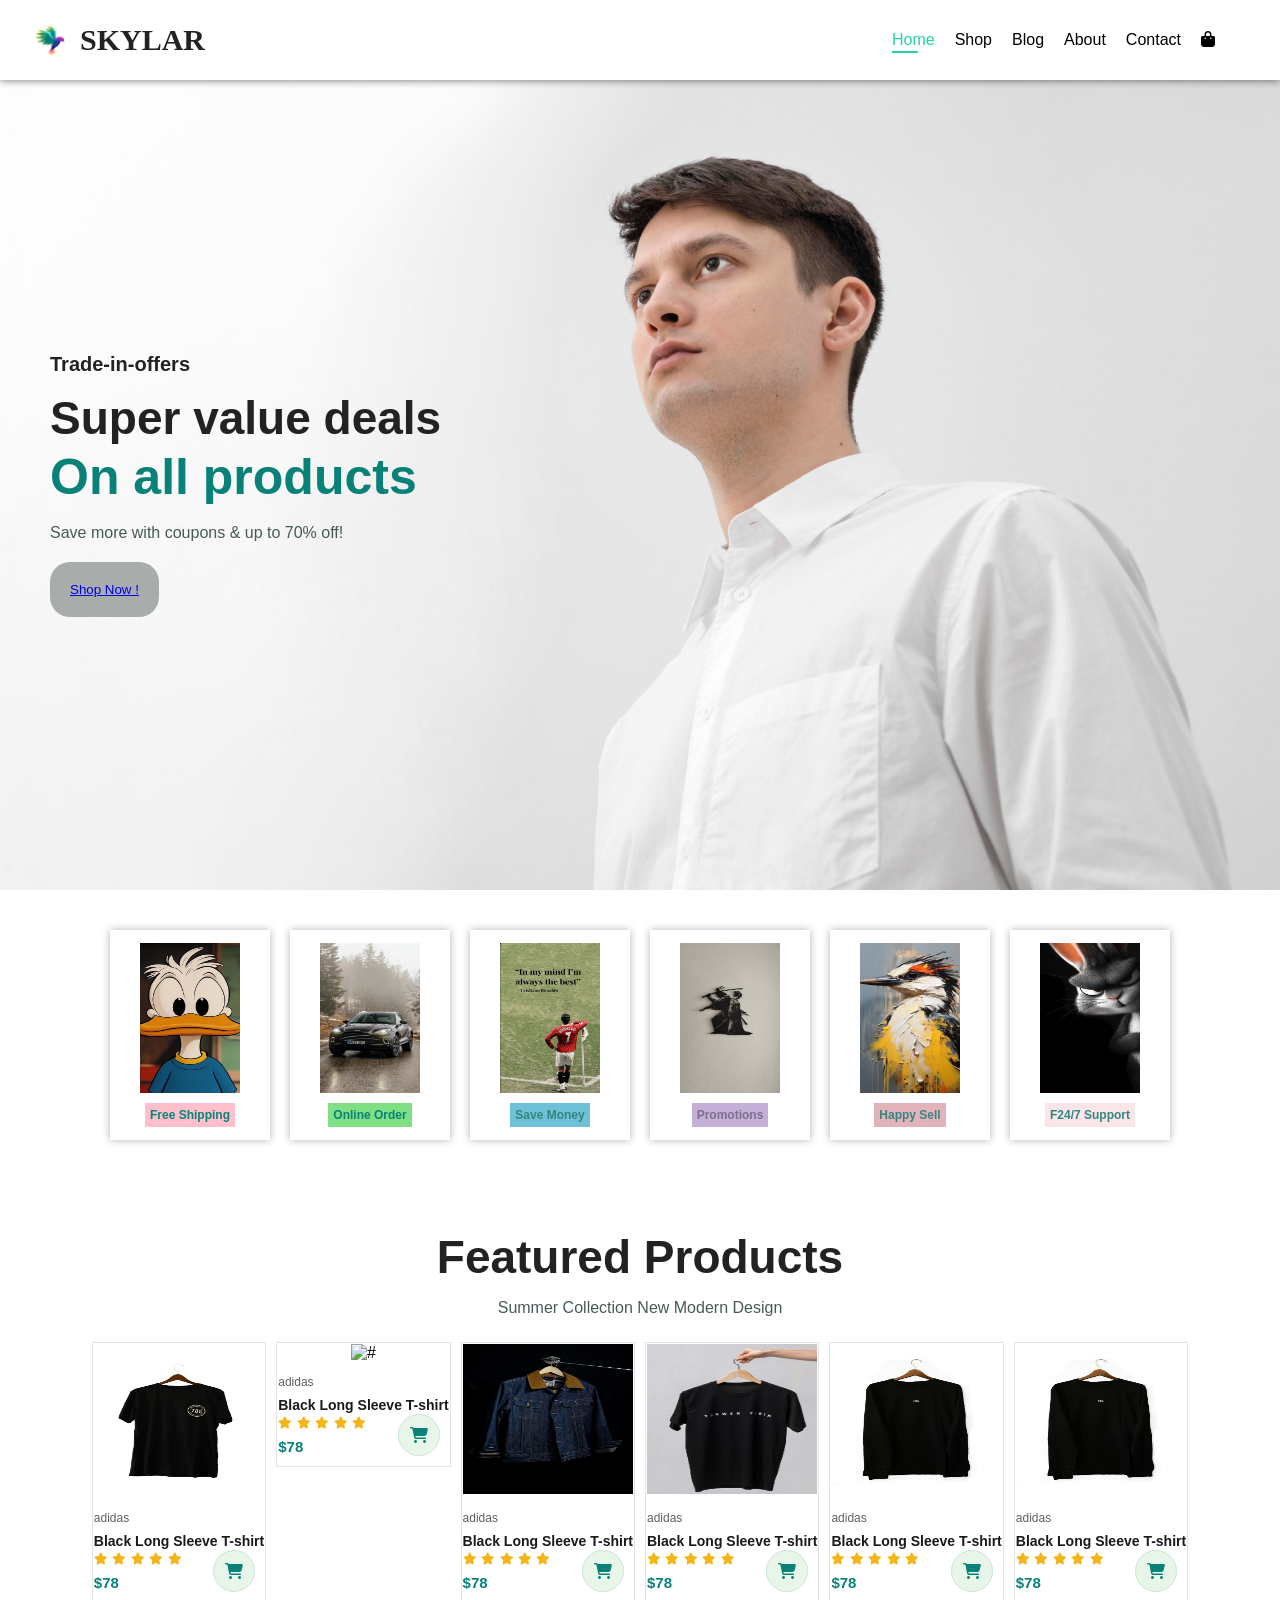
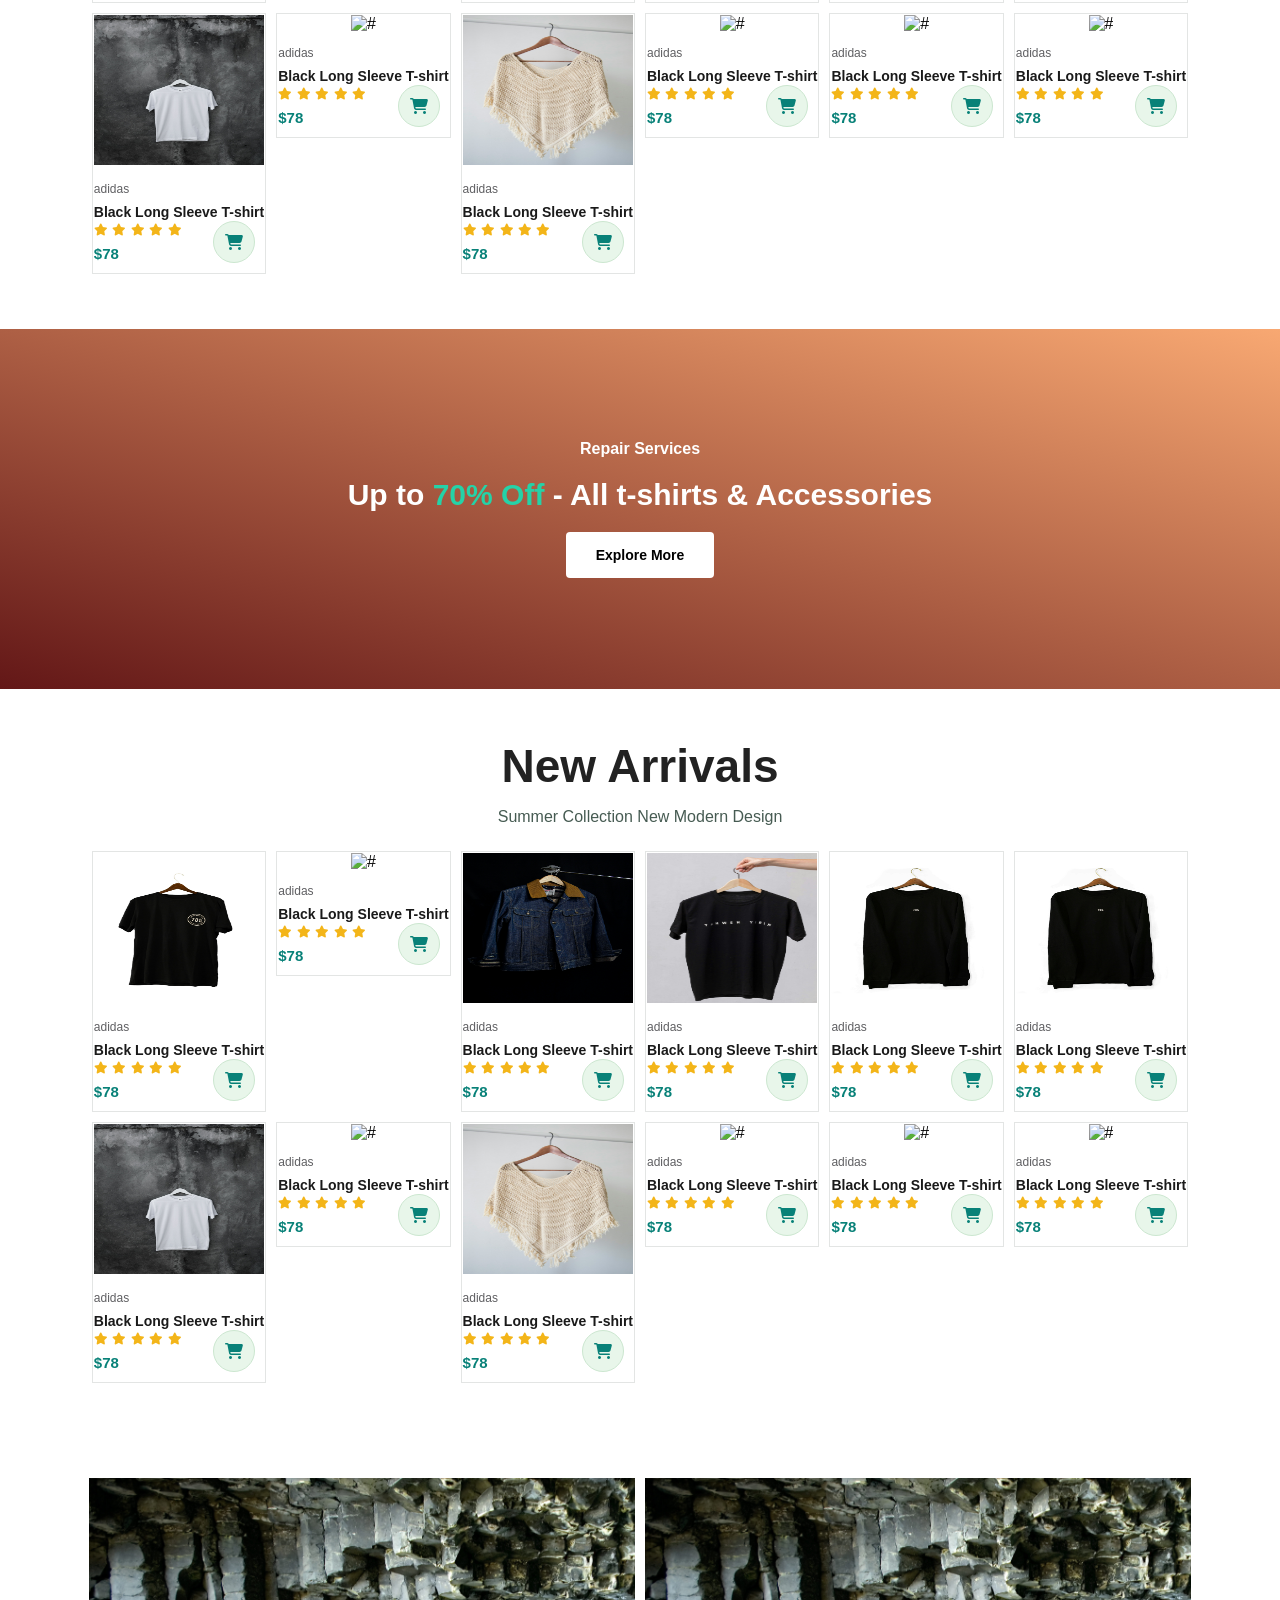
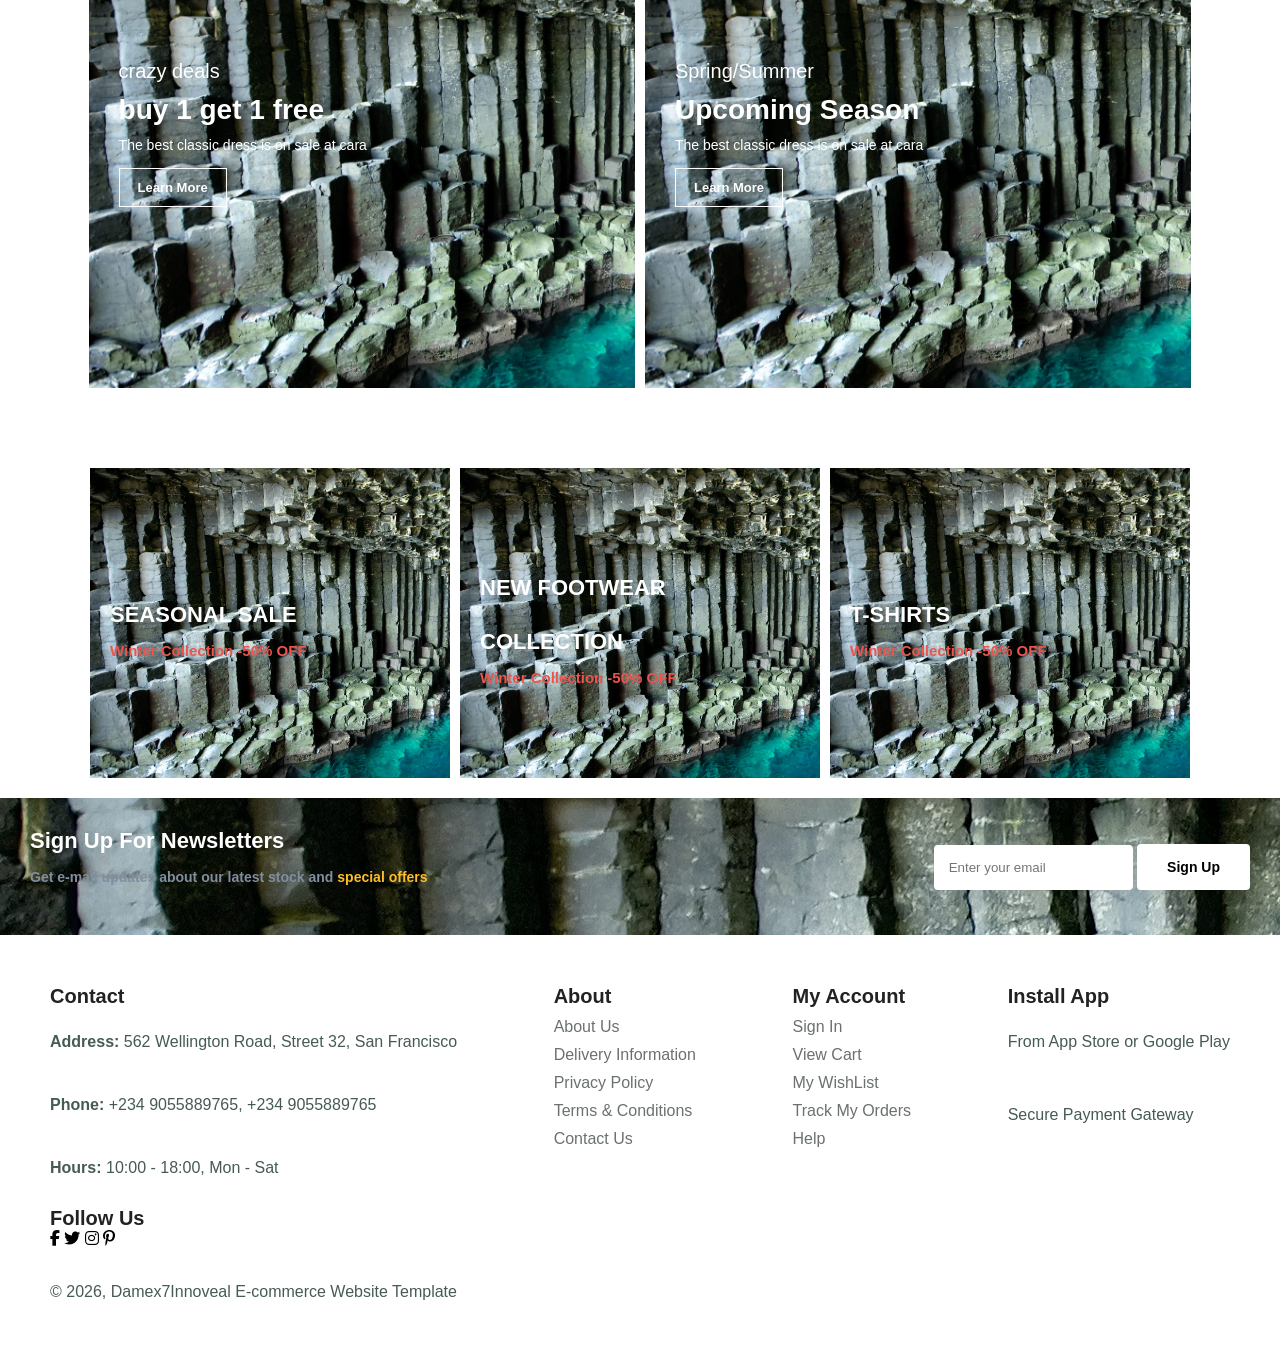
==== commit a025b686: "new" ====
--- a/index.html
+++ b/index.html
@@ -20,8 +20,8 @@
                     <li><a class="active" href="#">Home</a></li>
                     <li><a href="./shop.html">Shop</a></li>
                     <li><a href="./blog.html">Blog</a></li>
-                    <li><a href="#">About</a></li>
-                    <li><a href="#">Contact</a></li>
+                    <li><a href="./about.html">About</a></li>
+                    <li><a href="./contact.html">Contact</a></li>
                     <li><a href="cart.html"><i class="fa-solid fa-bag-shopping"></i></a></li>
                     <div class="cancel" id="cancel">
                         <i class="fa-solid fa-xmark"></i>
@@ -42,7 +42,7 @@
             <h2>Super value deals</h2>
             <h1>On all products</h1>
             <p>Save more with coupons & up to 70% off!</p>
-            <button>Shop Now !</button>
+            <button><a href="./shop.html">Shop Now !</a></button>
         </div>
         
     </section>
--- a/style.css
+++ b/style.css
@@ -632,12 +632,127 @@
 }
 
 /* Blog Page */
-
-
-
-
-
-
+.blog{
+    /* padding: 150px 150px 0px 150px; */
+    padding: 30px;
+}
+
+.blog .blog-box{
+    display: flex;
+    flex-wrap: wrap;
+    align-items: center;
+    width: 100%;
+    position: relative;
+    padding-bottom: 90px;
+    margin-top: 20px;
+    /* background-color: red; */
+}
+
+.blog .blog-img{
+    width: 50%;
+    margin-right: 40px;
+}
+
+.blog img{
+    width: 100%;
+    height: 300px;
+    object-fit: cover;
+}
+
+.blog .blog-details{
+    width: 30%;
+}
+
+.blog .blog-details a{
+    text-decoration: none;
+    font-size: 11px;
+    color: #000;
+    font-weight: 700;
+    position: relative;
+}
+
+.blog .blog-details a::after{
+    content: "";
+    width: 30px;
+    height: 1px;
+    background-color: #000;
+    position: absolute;
+    top: 4px;
+    right: -50px;
+}
+
+.blog .blog-details a:hover{
+    color: #088178;
+}
+
+.blog .blog-details a:hover::after{
+    background-color: #088178;
+}
+
+.blog .blog-box h1{
+    position: absolute;
+    top: -40px;
+    left: 0;
+    font-size: 70px;
+    font-weight: 700;
+    color: #c9cbce;
+    z-index: -9;
+}
+
+/* About Page */
+#about-head{
+    display: flex;
+    /* flex-wrap: wrap; */
+    align-items: center;
+    gap: 40px;
+    padding: 40px;
+    /* background-color: red; */
+}
+
+#about-head img{
+    width: 300px;
+    height: auto;
+}
+
+/* Contact Page */
+.contact-details{
+    display: flex;
+    align-items: center;
+    justify-content: space-between;
+    padding: 40px;
+}
+
+.contact-details .details{
+    width: 40%;
+}
+
+.contact-details .details span{
+    font-size: 12px;
+}
+
+.contact-details .details h2{
+    font-size: 26px;
+    line-height: 35px;
+    padding: 20px 0;
+}
+
+.contact-details .details h3{
+    font-size: 16px;
+    padding-bottom: 15px 0;
+}
+
+.contact-details .details li{
+    list-style: none;
+    display: flex;
+    padding: 10px 0;
+    align-items: center;
+    gap: 10px;
+}
+
+.contact-details .details li p{
+    margin: 0;
+    font-size: 14px;
+}
 
 @media screen and (max-width: 540px){
     .nav-bar{
@@ -689,4 +804,9 @@
         right: 15px;
         color: white;
     }
+
+    /* About Page */
+    #about-head{
+        flex-wrap: wrap;
+    }
 }
